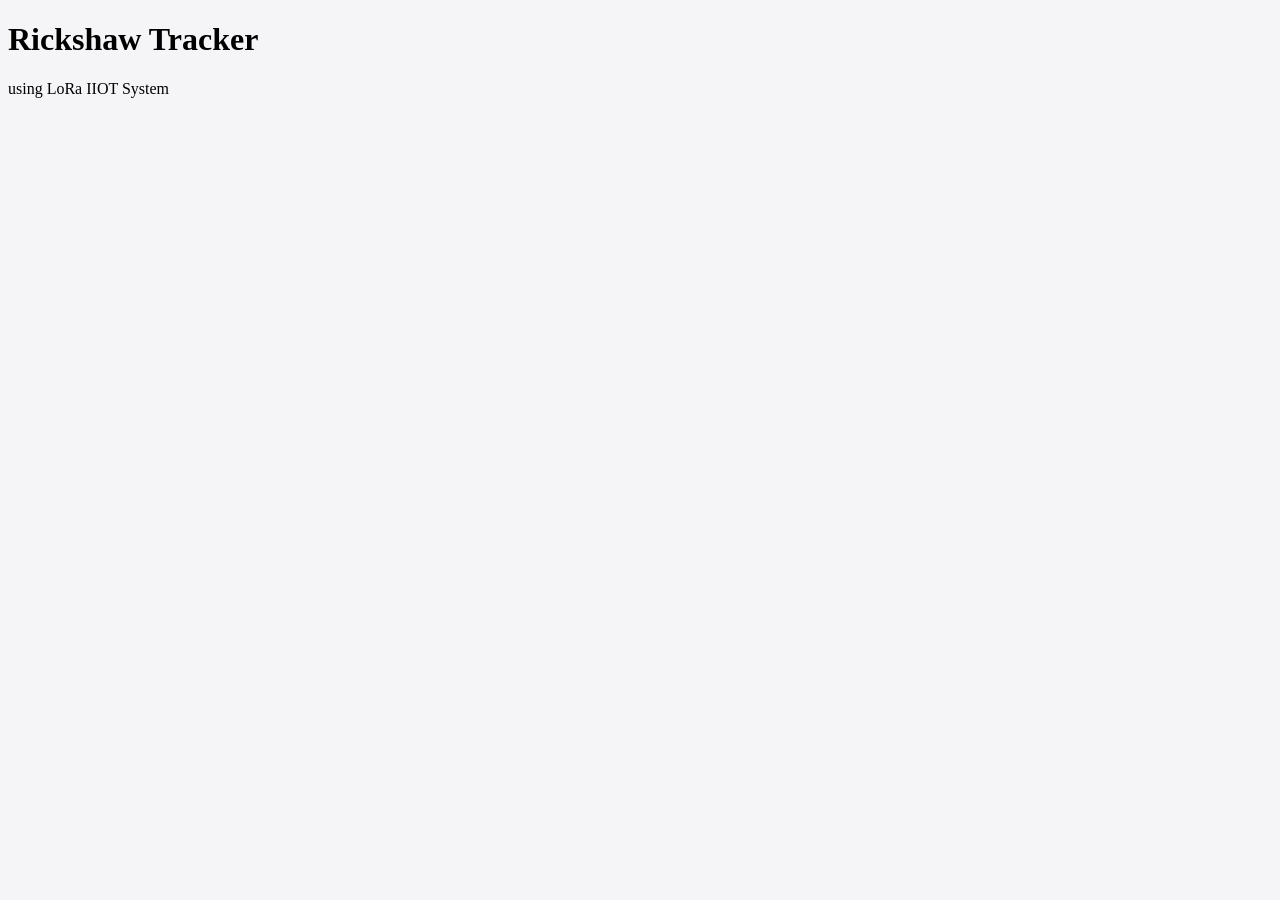
==== My Site/index.html @ 0f140f94 "commit" ====
<!DOCTYPE html>
<html lang="en">
<head>
    <meta charset="UTF-8">
    <meta name="viewport" content="width=device-width, initial-scale=1.0">
    <title>Mohit Sinha</title>
    <link rel="stylesheet" href="css/styles.css">
    <link rel="icon" href="favicon.ico">
</head>
<body>
    <div>
        
    </div>
    <h1>Rickshaw Tracker</h1>
    <p>using LoRa IIOT System</p>
</body>
</html>
---- My Site/css/styles.css ----
body{
    background-color: rgb(245, 245, 247);
}
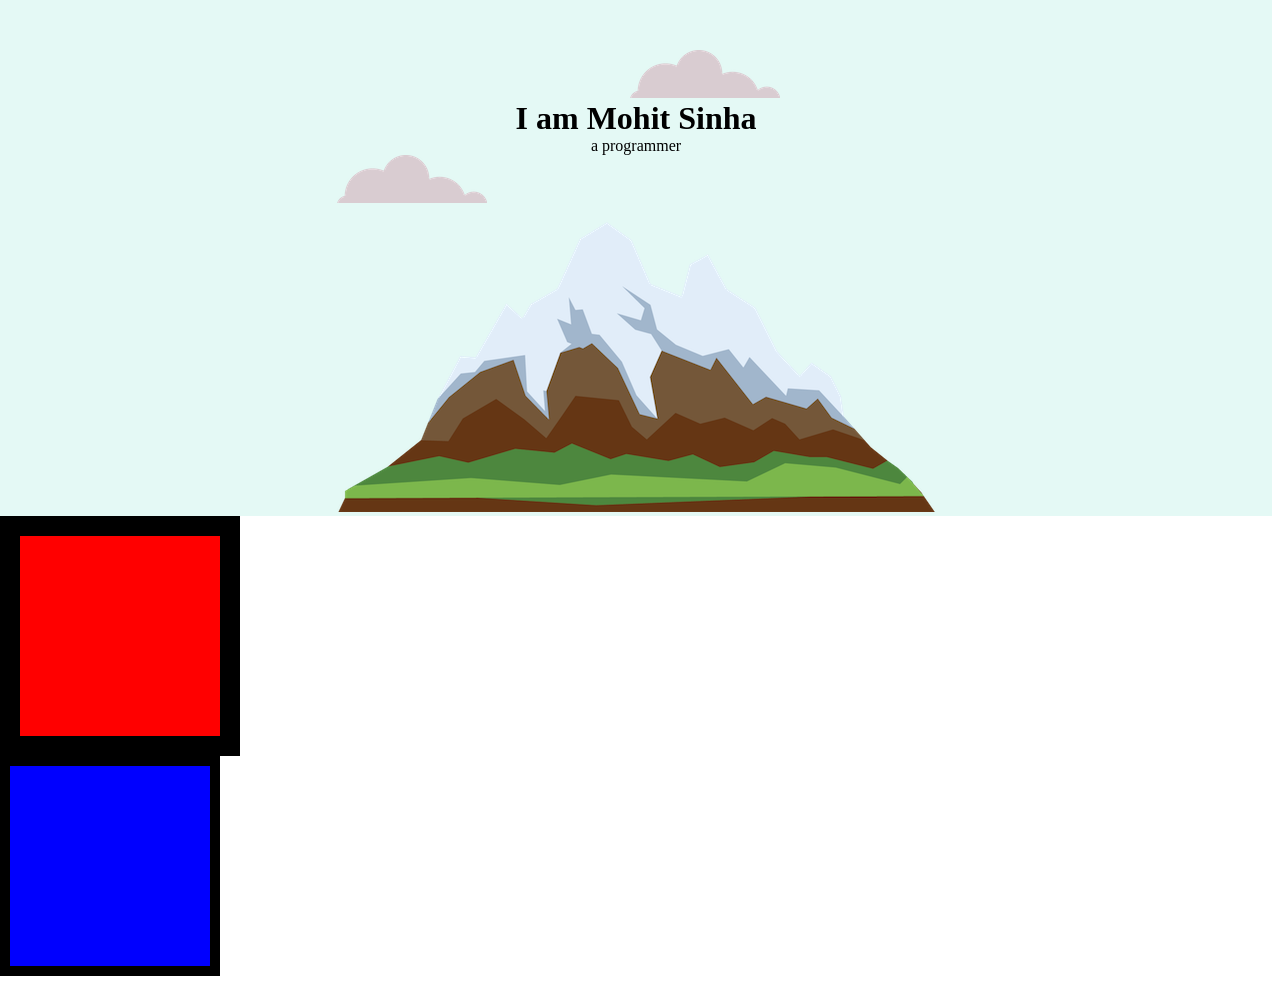
==== commit 2a2bb9ed: "Offline map" ====
--- a/My Site/index.html
+++ b/My Site/index.html
@@ -7,11 +7,22 @@
     <link rel="stylesheet" href="css/styles.css">
     <link rel="icon" href="favicon.ico">
 </head>
+
 <body>
-    <div>
-        
+    <div class="top_container">
+        <img class = "top-cloud" src="Images/cloud.png" alt="cloud">
+        <h1>I am Mohit Sinha</h1>
+        <p class="p1">a programmer</p>
+        <img class = "bottom-cloud" src="Images/cloud.png" alt="cloud">
+        <img src="Images/mountain.png" alt="mountain">
     </div>
-    <h1>Rickshaw Tracker</h1>
-    <p>using LoRa IIOT System</p>
+
+
+    <div class="middle_container">
+
+    </div>    
+    <div class="bottom_container">
+
+    </div>
 </body>
 </html>
--- a/My Site/css/styles.css
+++ b/My Site/css/styles.css
@@ -1,3 +1,58 @@
+.top_container{
+    background-color: #e4f9f5;
+    /* width: 200px;
+    height: 200px;
+    border: solid 10px;
+    border-color: black;
+    padding: 20px; */
+}
+
+.middle_container{
+    background-color: red;
+    width: 200px;
+    height: 200px;
+    border: solid 20px;
+    border-color: black;
+    /* margin-left: 260px; */
+
+}
+
+.bottom_container{
+    background-color: blue;
+    width: 200px;
+    height: 200px;
+    border: solid 10px;
+    border-color: black;
+    /* margin-left: 500px; */
+}
+
 body{
-    background-color: rgb(245, 245, 247);
-}+    text-align: center;
+    margin-left: 0%;
+    margin-top: 0%;
+}
+
+
+h1{ 
+    display: inline-block;
+    width: 30%;
+    margin: 100px auto 0% auto; /* to centre the items */
+}
+
+.p1{
+    margin: 0% auto 0% auto; /* to centre the items */
+    
+}
+
+.top-cloud{
+    position: absolute; /* relative to its parent */
+    /* background-color: black; */
+    left: 630px;
+    top: 50px;
+
+}
+
+.bottom-cloud{
+    position: absolute; /* relative to its parent */
+    /* background-color: black; */
+}
